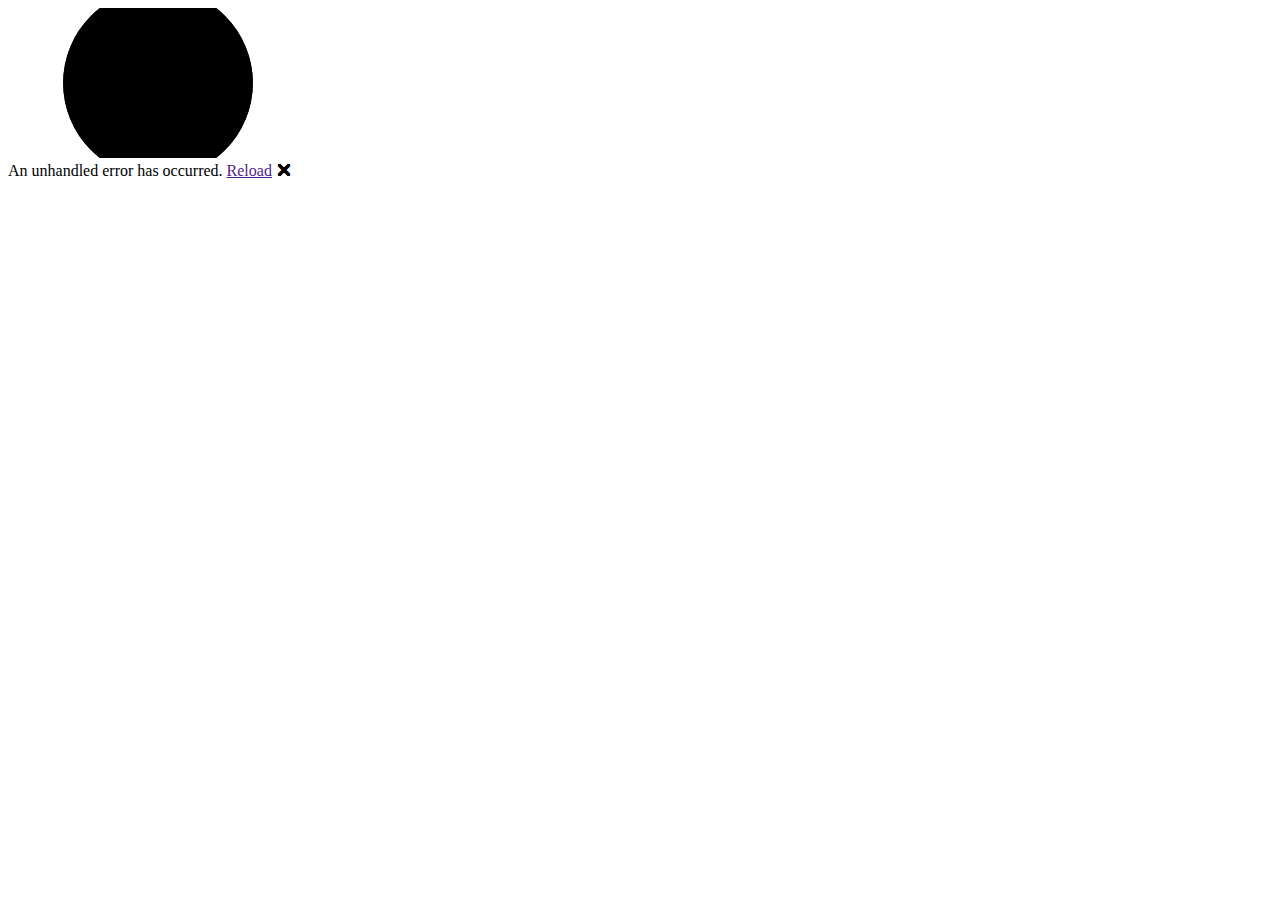
==== newProjectPwa/wwwroot/index.html @ 13e94bde "add changes" ====
<!DOCTYPE html>
<html lang="en">

<head>
    <meta charset="utf-8" />
    <meta name="viewport" content="width=device-width, initial-scale=1.0" />
    <title>newProjectPwa</title>
   <!-- <base href="/" />-->
    <base href="/newProjectPwa/" />
    <link rel="stylesheet" href="css/bootstrap/bootstrap.min.css" />
    <link rel="stylesheet" href="css/app.css" />
    <link rel="icon" type="image/png" href="favicon.png" />
    <link href="newProjectPwa.styles.css" rel="stylesheet" />
    <link href="manifest.webmanifest" rel="manifest" />
    <link rel="apple-touch-icon" sizes="512x512" href="icon-512.png" />
    <link rel="apple-touch-icon" sizes="192x192" href="icon-192.png" />
</head>

<body>
    <div id="app">
        <svg class="loading-progress">
            <circle r="40%" cx="50%" cy="50%" />
            <circle r="40%" cx="50%" cy="50%" />
        </svg>
        <div class="loading-progress-text"></div>
    </div>

    <div id="blazor-error-ui">
        An unhandled error has occurred.
        <a href="" class="reload">Reload</a>
        <a class="dismiss">🗙</a>
    </div>
    <!-- Start Single Page Apps for GitHub Pages -->
    <script type="text/javascript">
        (function (l) {
            if (l.search) {
                var q = {};
                l.search.slice(1).split('&').forEach(function (v) {
                    var a = v.split('=');
                    q[a[0]] = a.slice(1).join('=').replace(/~and~/g, '&');
                });
                if (q.p !== undefined) {
                    window.history.replaceState(null, null,
                        l.pathname.slice(0, -1) + (q.p || '') +
                        (q.q ? ('?' + q.q) : '') +
                        l.hash
                    );
                }
            }
        }(window.location));
    </script>
    <!-- End Single Page Apps for GitHub Pages -->
    <script src="_framework/blazor.webassembly.js"></script>
    <script>navigator.serviceWorker.register('service-worker.js');</script>
    <script src="sw-registrator.js"></script>
    
</body>

</html>
---- newProjectPwa/wwwroot/css/app.css ----
html, body {
    font-family: 'Helvetica Neue', Helvetica, Arial, sans-serif;
}

h1:focus {
    outline: none;
}

a, .btn-link {
    color: #0071c1;
}

.btn-primary {
    color: #fff;
    background-color: #1b6ec2;
    border-color: #1861ac;
}

.btn:focus, .btn:active:focus, .btn-link.nav-link:focus, .form-control:focus, .form-check-input:focus {
  box-shadow: 0 0 0 0.1rem white, 0 0 0 0.25rem #258cfb;
}

.content {
    padding-top: 1.1rem;
}

.valid.modified:not([type=checkbox]) {
    outline: 1px solid #26b050;
}

.invalid {
    outline: 1px solid red;
}

.validation-message {
    color: red;
}

#blazor-error-ui {
    background: lightyellow;
    bottom: 0;
    box-shadow: 0 -1px 2px rgba(0, 0, 0, 0.2);
    display: none;
    left: 0;
    padding: 0.6rem 1.25rem 0.7rem 1.25rem;
    position: fixed;
    width: 100%;
    z-index: 1000;
}

    #blazor-error-ui .dismiss {
        cursor: pointer;
        position: absolute;
        right: 0.75rem;
        top: 0.5rem;
    }

.blazor-error-boundary {
    background: url([data-uri]) no-repeat 1rem/1.8rem, #b32121;
    padding: 1rem 1rem 1rem 3.7rem;
    color: white;
}

    .blazor-error-boundary::after {
        content: "An error has occurred."
    }

.loading-progress {
    position: relative;
    display: block;
    width: 8rem;
    height: 8rem;
    margin: 20vh auto 1rem auto;
}

    .loading-progress circle {
        fill: none;
        stroke: #e0e0e0;
        stroke-width: 0.6rem;
        transform-origin: 50% 50%;
        transform: rotate(-90deg);
    }

        .loading-progress circle:last-child {
            stroke: #1b6ec2;
            stroke-dasharray: calc(3.141 * var(--blazor-load-percentage, 0%) * 0.8), 500%;
            transition: stroke-dasharray 0.05s ease-in-out;
        }

.loading-progress-text {
    position: absolute;
    text-align: center;
    font-weight: bold;
    inset: calc(20vh + 3.25rem) 0 auto 0.2rem;
}

    .loading-progress-text:after {
        content: var(--blazor-load-percentage-text, "Loading");
    }

code {
    color: #c02d76;
}
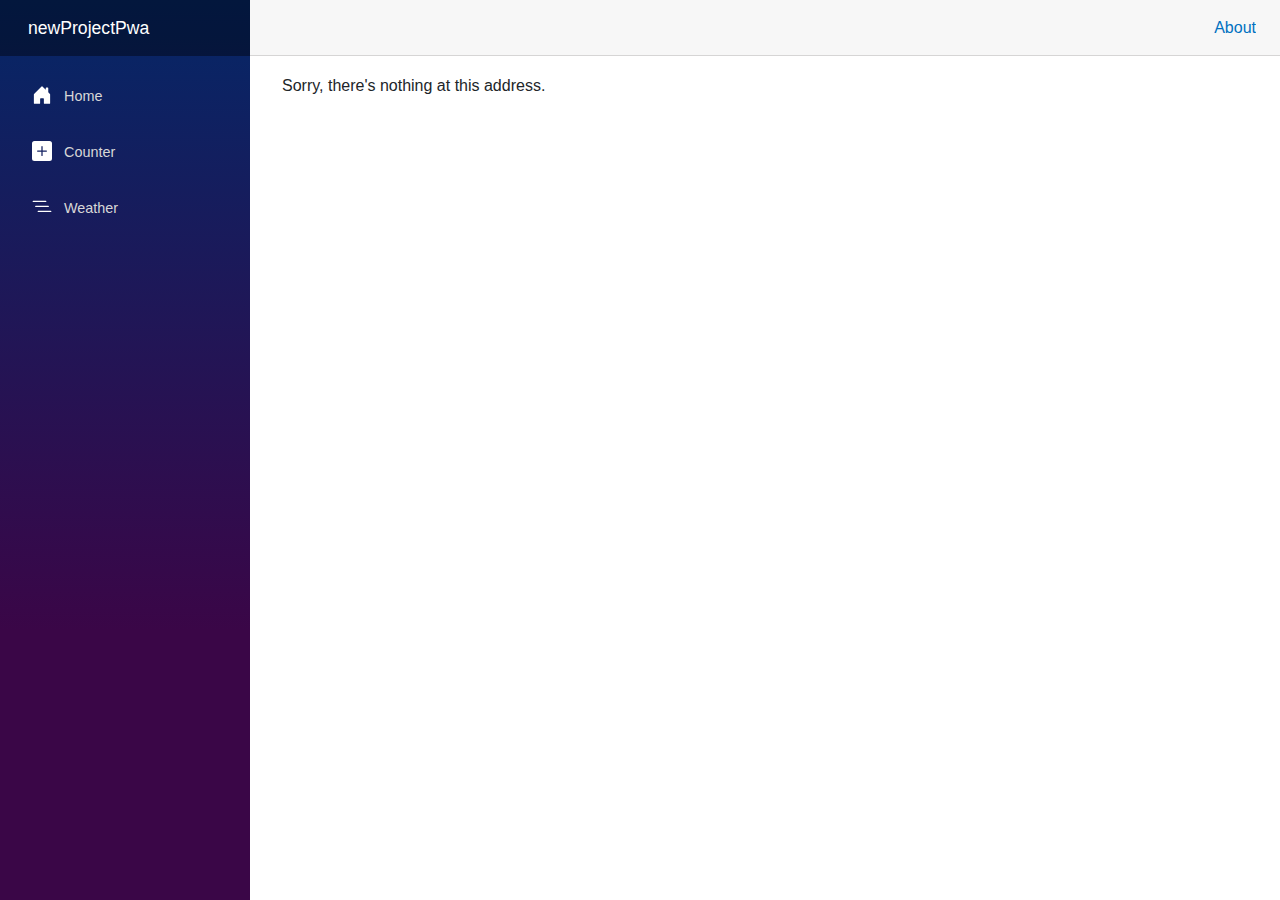
==== commit faf0cd0f: "add version coponent" ====
--- a/newProjectPwa/wwwroot/index.html
+++ b/newProjectPwa/wwwroot/index.html
@@ -4,34 +4,60 @@
 <head>
     <meta charset="utf-8" />
     <meta name="viewport" content="width=device-width, initial-scale=1.0" />
+    <meta http-equiv="Permissions-Policy" content="interest-cohort=()">
+
     <title>newProjectPwa</title>
-   <!-- <base href="/" />-->
-    <base href="/newProjectPwa/" />
+    <base href="/" /> <!-- Update this if your app is hosted in a subdirectory -->
+    <!-- CSS -->
     <link rel="stylesheet" href="css/bootstrap/bootstrap.min.css" />
     <link rel="stylesheet" href="css/app.css" />
+    <link href="newProjectPwa.styles.css" rel="stylesheet" />
+
+    <!-- Icons and Manifest -->
     <link rel="icon" type="image/png" href="favicon.png" />
-    <link href="newProjectPwa.styles.css" rel="stylesheet" />
-    <link href="manifest.webmanifest" rel="manifest" />
     <link rel="apple-touch-icon" sizes="512x512" href="icon-512.png" />
     <link rel="apple-touch-icon" sizes="192x192" href="icon-192.png" />
+    <link href="manifest.webmanifest" rel="manifest" />
+
+    <!-- Loading Indicators -->
+    <style>
+        .loading-progress {
+            position: fixed;
+            top: 50%;
+            left: 50%;
+            transform: translate(-50%, -50%);
+        }
+
+        .loading-progress-text {
+            position: fixed;
+            top: 60%;
+            left: 50%;
+            transform: translateX(-50%);
+            text-align: center;
+            font-weight: bold;
+            color: #333;
+        }
+    </style>
+
 </head>
 
 <body>
     <div id="app">
-        <svg class="loading-progress">
-            <circle r="40%" cx="50%" cy="50%" />
-            <circle r="40%" cx="50%" cy="50%" />
+        <svg class="loading-progress" viewBox="0 0 100 100">
+            <circle cx="50" cy="50" r="40" stroke="#333" stroke-width="5" fill="none" />
         </svg>
-        <div class="loading-progress-text"></div>
+        <div class="loading-progress-text">Loading...</div>
     </div>
 
-    <div id="blazor-error-ui">
+    <div id="blazor-error-ui" style="display: none;">
         An unhandled error has occurred.
         <a href="" class="reload">Reload</a>
         <a class="dismiss">🗙</a>
     </div>
-    <!-- Start Single Page Apps for GitHub Pages -->
-    <script type="text/javascript">
+
+    <!-- JavaScript -->
+    <!-- Single Page Apps for GitHub Pages -->
+    <script>
         (function (l) {
             if (l.search) {
                 var q = {};
@@ -50,10 +76,20 @@
         }(window.location));
     </script>
     <!-- End Single Page Apps for GitHub Pages -->
+    <!-- WebAssembly and Blazor -->
     <script src="_framework/blazor.webassembly.js"></script>
     <script>navigator.serviceWorker.register('service-worker.js');</script>
     <script src="sw-registrator.js"></script>
-    
+
+    <!-- Additional JavaScript -->
+    <script>
+        // Optional: Add custom JavaScript here as needed
+        document.addEventListener('touchstart', function (event) {
+            if (event.touches.length > 1) {
+                event.preventDefault();
+            }
+        }, { passive: false });
+    </script>
 </body>
 
 </html>
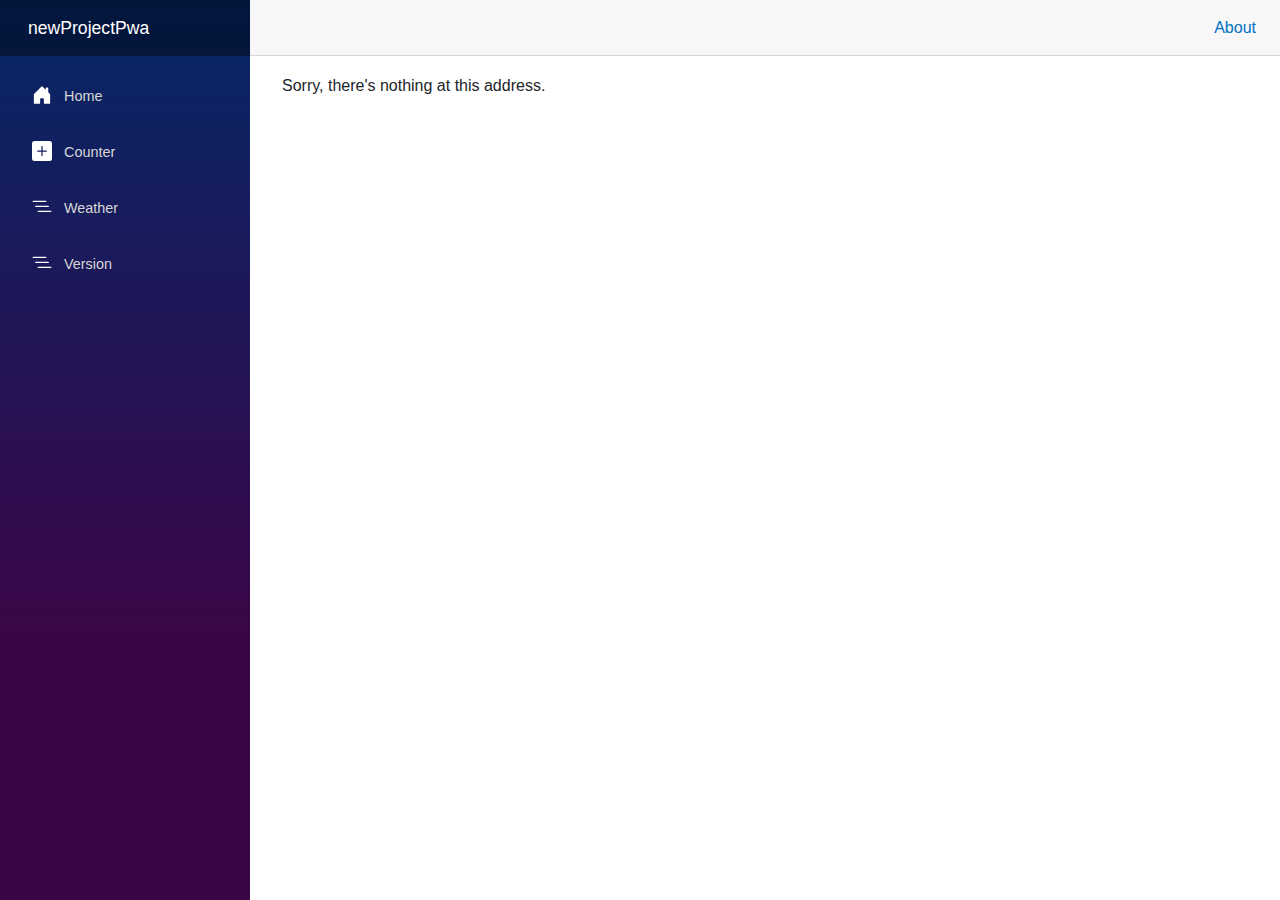
==== commit 4c768fb7: "add new service" ====
--- a/newProjectPwa/wwwroot/index.html
+++ b/newProjectPwa/wwwroot/index.html
@@ -14,7 +14,7 @@
     <link href="newProjectPwa.styles.css" rel="stylesheet" />
 
     <!-- Icons and Manifest -->
-    <link rel="icon" type="image/png" href="favicon.png" />
+    <link rel="icon" type="image/png" href="favicon 32.png" />
     <link rel="apple-touch-icon" sizes="512x512" href="icon-512.png" />
     <link rel="apple-touch-icon" sizes="192x192" href="icon-192.png" />
     <link href="manifest.webmanifest" rel="manifest" />
